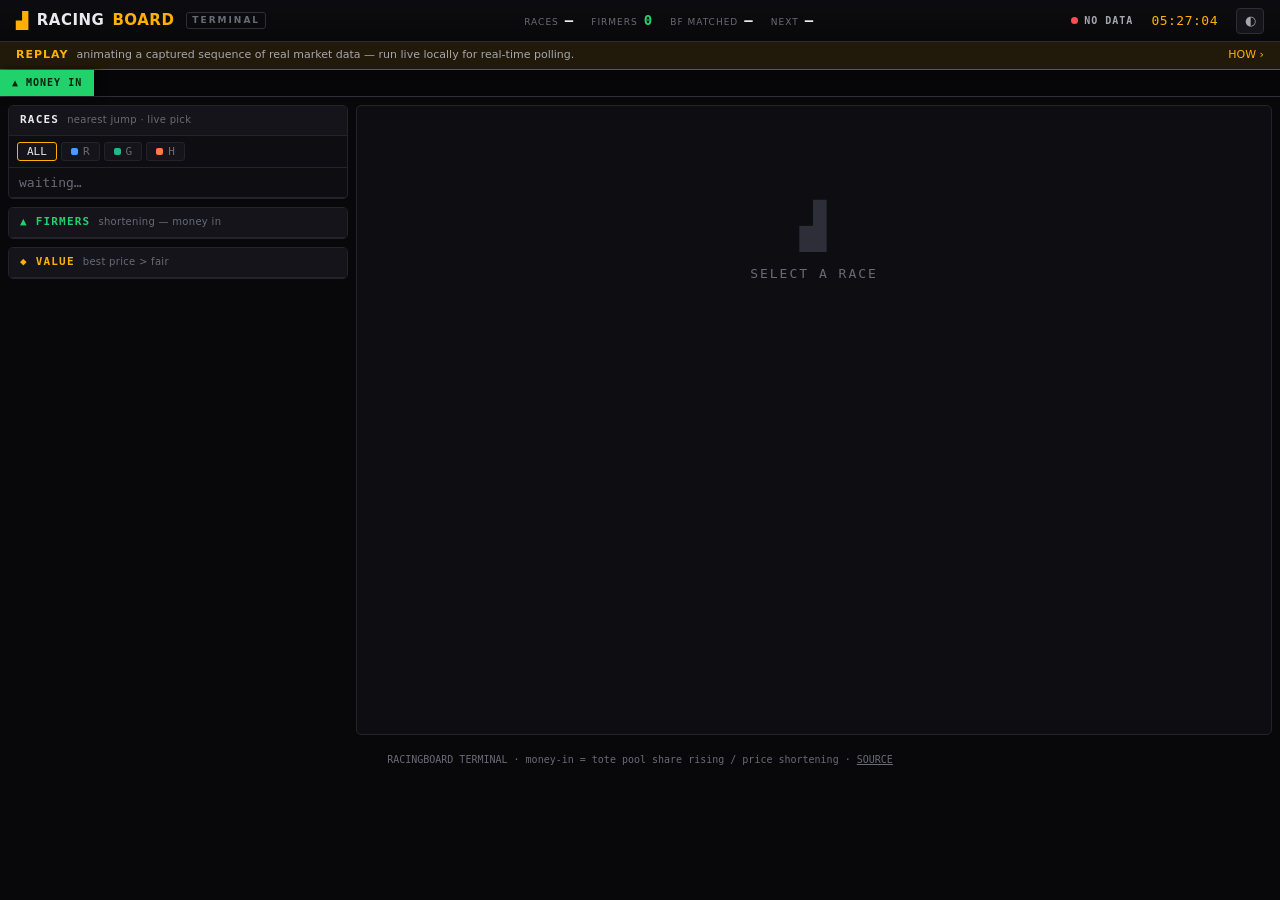
==== moneyflow/static/index.html @ 9f5788b1 "Add VALUE panel: runners whose best book price beats fair, ranked by edge Co-Authored-By: Claude Opu" ====
<!DOCTYPE html>
<html lang="en">
<head>
  <meta charset="utf-8" />
  <meta name="viewport" content="width=device-width, initial-scale=1" />
  <title>RacingBoard Terminal — live money flow</title>
  <meta name="description" content="Bloomberg-style live terminal for racing money flow — which runners are shortening (money coming in), a recommended pick per race, fair price & value across Sportsbet/Pointsbet/Betfair." />
  <link rel="icon" href="data:image/svg+xml,%3Csvg xmlns='http://www.w3.org/2000/svg' viewBox='0 0 32 32'%3E%3Crect width='32' height='32' rx='6' fill='%230a0a0c'/%3E%3Cpath d='M5 21 L13 13 L18 17 L27 7' stroke='%23ffb000' stroke-width='2.6' fill='none' stroke-linecap='round' stroke-linejoin='round'/%3E%3C/svg%3E" />
  <link rel="stylesheet" href="styles.css" />
</head>
<body>
  <div class="topbar">
    <div class="brand"><span class="logo">▟</span> RACING<span class="accent">BOARD</span><span class="term">TERMINAL</span></div>
    <div class="spacer"></div>
    <span class="stat-inline"><label>RACES</label><b id="s-races">–</b></span>
    <span class="stat-inline"><label>FIRMERS</label><b id="s-firmers" class="up">–</b></span>
    <span class="stat-inline"><label>BF MATCHED</label><b id="s-matched">–</b></span>
    <span class="stat-inline"><label>NEXT</label><b id="s-next">–</b></span>
    <span class="spacer"></span>
    <span class="pill"><span id="conn" class="dot"></span><b id="conn-label">CONNECTING</b></span>
    <span id="clock" class="clock"></span>
    <button id="theme" class="icon-btn" title="Theme">◐</button>
  </div>

  <div id="banner" class="banner">
    <span>REPLAY</span> animating a captured sequence of real market data — run live locally for real-time polling.
    <a href="https://github.com/DanielTomaro13/RacingBoard#run-it-live" target="_blank" rel="noopener">HOW ›</a>
  </div>

  <!-- scrolling tape of runners shortening in price -->
  <div class="tape-wrap"><div class="tape-label">▲ MONEY&nbsp;IN</div><div class="tape-track"><div id="tape" class="tape"></div></div></div>

  <main>
    <div class="col left">
      <section class="panel">
        <header><h2>RACES</h2><span class="sub">nearest jump · live pick</span><span class="count" id="board-count"></span></header>
        <div class="filters" id="code-filters">
          <button data-code="ALL" class="active">ALL</button>
          <button data-code="R"><i style="background:var(--code-R)"></i>R</button>
          <button data-code="G"><i style="background:var(--code-G)"></i>G</button>
          <button data-code="H"><i style="background:var(--code-H)"></i>H</button>
        </div>
        <div id="board" class="board scroll"></div>
      </section>

      <section class="panel">
        <header><h2 class="up">▲ FIRMERS</h2><span class="sub">shortening — money in</span></header>
        <div id="firmers" class="firmers scroll"></div>
      </section>

      <section class="panel">
        <header><h2 class="amberh">◆ VALUE</h2><span class="sub">best price &gt; fair</span></header>
        <div id="value" class="firmers scroll"></div>
      </section>
    </div>

    <div class="col right">
      <section id="detail" class="panel detail">
        <div class="empty"><div class="big">▟</div>SELECT A RACE</div>
      </section>
    </div>
  </main>

  <div id="tt"></div>
  <footer>RACINGBOARD TERMINAL · money-in = tote pool share rising / price shortening · <a href="https://github.com/DanielTomaro13/RacingBoard" target="_blank" rel="noopener">SOURCE</a></footer>

  <script src="config.js"></script>
  <script src="app.js"></script>
</body>
</html>
---- moneyflow/static/styles.css ----
/* RacingBoard Terminal — Bloomberg-style dense dark UI.
   money-in (shortening) = green; amber = terminal accent / pick. Numbers mono +
   tabular. Cells flash on change. Code colours keep the validated blue/aqua/orange. */

:root {
  color-scheme: dark;
  --bg: #08080a;
  --panel: #0e0e12;
  --panel2: #14141a;
  --panel3: #1b1b22;
  --line: #23232c;
  --line2: #2e2e38;

  --ink: #e9e9ee;
  --ink2: #a6a6b0;
  --muted: #6a6a76;

  --amber: #ffb000;      /* terminal accent / pick */
  --amber-dim: #7a5600;
  --up: #21d16b;         /* shortening / money in */
  --up-dim: #0f7a3d;
  --down: #ff4d4f;       /* drifting (used sparingly) */
  --down-dim: #7a1e20;

  --code-R: #4a9bff;
  --code-G: #1fb98a;
  --code-H: #ff7a3c;

  --mono: "SF Mono", ui-monospace, "JetBrains Mono", "Roboto Mono", Menlo, monospace;
  --sans: "Inter", system-ui, -apple-system, "Segoe UI", sans-serif;
  --row: 30px;
}

:root[data-theme="light"] {
  color-scheme: light;
  --bg: #ecece6; --panel: #fbfbf9; --panel2: #f2f2ee; --panel3: #e8e8e2;
  --line: #dcdcd4; --line2: #c8c8bf;
  --ink: #16160f; --ink2: #44443c; --muted: #77776c;
  --amber: #b57400; --amber-dim: #e0b566; --up: #0a9f4f; --up-dim: #7ed3a3; --down: #cc2f31;
}

* { box-sizing: border-box; }
html, body { height: 100%; }
body {
  margin: 0; background: var(--bg); color: var(--ink);
  font-family: var(--sans); font-size: 13px; line-height: 1.35;
  -webkit-font-smoothing: antialiased;
}
.mono, b, .num { font-family: var(--mono); font-variant-numeric: tabular-nums; }
.up { color: var(--up); } .down { color: var(--down); } .flatc { color: var(--muted); }

/* ---------- topbar ---------- */
.topbar {
  display: flex; align-items: center; gap: 18px; height: 42px; padding: 0 16px;
  background: linear-gradient(180deg, #0d0d11, var(--bg));
  border-bottom: 1px solid var(--line2); position: sticky; top: 0; z-index: 40;
}
.brand { display: flex; align-items: center; gap: 8px; font-weight: 800; font-size: 15px; letter-spacing: .5px; }
.brand .logo { color: var(--amber); font-size: 16px; }
.brand .accent { color: var(--amber); }
.brand .term { font-size: 9px; letter-spacing: 2px; color: var(--muted); border: 1px solid var(--line2); padding: 1px 5px; border-radius: 3px; margin-left: 4px; }
.spacer { flex: 1; }
.stat-inline { display: flex; align-items: baseline; gap: 6px; font-size: 12px; }
.stat-inline label { font-size: 9px; letter-spacing: 1px; color: var(--muted); }
.stat-inline b { font-family: var(--mono); font-size: 14px; font-weight: 700; }
.pill { display: inline-flex; align-items: center; gap: 6px; font-size: 10px; letter-spacing: 1px; color: var(--ink2); }
.dot { width: 7px; height: 7px; border-radius: 50%; background: var(--down); }
.dot.on { background: var(--up); box-shadow: 0 0 0 3px color-mix(in srgb, var(--up) 25%, transparent); animation: pulse 2s infinite; }
.dot.replay { background: var(--amber); box-shadow: 0 0 0 3px color-mix(in srgb, var(--amber) 25%, transparent); }
@keyframes pulse { 0%,100% { opacity: 1; } 50% { opacity: .4; } }
.clock { font-family: var(--mono); font-size: 13px; color: var(--amber); letter-spacing: .5px; }
.icon-btn { width: 28px; height: 26px; border: 1px solid var(--line2); background: var(--panel2); color: var(--ink2); border-radius: 4px; cursor: pointer; }
.icon-btn:hover { color: var(--ink); }

/* ---------- banner ---------- */
.banner { display: none; align-items: center; gap: 8px; padding: 6px 16px; font-size: 11px; color: var(--ink2);
  background: color-mix(in srgb, var(--amber) 10%, var(--bg)); border-bottom: 1px solid var(--amber-dim); }
.banner.show { display: flex; }
.banner span:first-child { font-weight: 800; letter-spacing: 1px; color: var(--amber); }
.banner a { color: var(--amber); text-decoration: none; margin-left: auto; }

/* ---------- ticker tape ---------- */
.tape-wrap { display: flex; align-items: stretch; height: 27px; background: #060608; border-bottom: 1px solid var(--line2); }
.tape-label { display: flex; align-items: center; padding: 0 12px; font-family: var(--mono); font-size: 10px; font-weight: 800; letter-spacing: 1px;
  color: #06210f; background: var(--up); white-space: nowrap; flex-shrink: 0; position: relative; z-index: 2; box-shadow: 4px 0 8px rgba(0,0,0,.5); }
.tape-track { flex: 1; overflow: hidden; position: relative; }
.tape { display: inline-flex; align-items: center; white-space: nowrap; position: absolute; left: 0; top: 0; height: 100%; will-change: transform; animation: scroll 70s linear infinite; }
.tape:hover { animation-play-state: paused; }
.tape .t { display: inline-flex; align-items: center; gap: 7px; padding: 0 18px; font-family: var(--mono); font-size: 11px; border-right: 1px solid var(--line); cursor: pointer; }
.tape .t .r { color: var(--ink); font-weight: 600; }
.tape .t .v { color: var(--muted); }
.tape .t .d { color: var(--up); font-weight: 700; }
@keyframes scroll { from { transform: translateX(0); } to { transform: translateX(-50%); } }

/* ---------- layout ---------- */
main { display: grid; grid-template-columns: 340px 1fr; gap: 8px; padding: 8px; align-items: start; }
@media (max-width: 1000px) { main { grid-template-columns: 1fr; } }
.col { display: flex; flex-direction: column; gap: 8px; }
.col.left { position: sticky; top: 76px; }
@media (max-width: 1000px) { .col.left { position: static; } }

.panel { background: var(--panel); border: 1px solid var(--line); border-radius: 5px; overflow: hidden; }
.panel > header { display: flex; align-items: baseline; gap: 8px; padding: 7px 11px; background: var(--panel2); border-bottom: 1px solid var(--line); }
.panel > header h2 { margin: 0; font-size: 11px; font-weight: 700; letter-spacing: 1.2px; font-family: var(--mono); }
.panel > header .sub { font-size: 10px; color: var(--muted); letter-spacing: .3px; }
.panel > header .count { margin-left: auto; font-family: var(--mono); font-size: 11px; color: var(--amber); }
.scroll { overflow-y: auto; }
.scroll::-webkit-scrollbar { width: 8px; } .scroll::-webkit-scrollbar-thumb { background: var(--line2); border-radius: 6px; }

/* code chip */
.code { font-family: var(--mono); font-size: 10px; font-weight: 800; padding: 1px 4px; border-radius: 3px; color: #06060a; }
.code.R { background: var(--code-R); } .code.G { background: var(--code-G); } .code.H { background: var(--code-H); }

/* ---------- races board ---------- */
.filters { display: flex; gap: 4px; padding: 6px 8px; border-bottom: 1px solid var(--line); }
.filters button { font-family: var(--mono); font-size: 11px; background: var(--panel2); color: var(--muted); border: 1px solid var(--line); border-radius: 3px; padding: 2px 9px; cursor: pointer; display: inline-flex; align-items: center; gap: 5px; }
.filters button.active { color: var(--ink); border-color: var(--amber); }
.filters button i { width: 7px; height: 7px; border-radius: 2px; }
.board { max-height: 48vh; }
.brow { display: grid; grid-template-columns: auto 1fr auto; gap: 8px; align-items: center; padding: 6px 10px; border-bottom: 1px solid var(--line); cursor: pointer; }
.brow:hover { background: var(--panel2); }
.brow.sel { background: color-mix(in srgb, var(--amber) 9%, var(--panel)); box-shadow: inset 3px 0 0 var(--amber); }
.brow .rv { display: flex; align-items: center; gap: 6px; min-width: 0; }
.brow .rv .venue { font-weight: 700; font-size: 12.5px; white-space: nowrap; overflow: hidden; text-overflow: ellipsis; }
.brow .rv .rno { font-family: var(--mono); font-size: 11px; color: var(--muted); }
.brow .bf { font-family: var(--mono); font-size: 8px; color: var(--code-R); border: 1px solid color-mix(in srgb,var(--code-R) 40%,transparent); padding: 0 2px; border-radius: 2px; }
.brow .pick { font-size: 11px; color: var(--ink2); margin-top: 2px; white-space: nowrap; overflow: hidden; text-overflow: ellipsis; }
.brow .pick .pn { color: var(--amber); font-weight: 600; }
.brow .pick .pd { font-family: var(--mono); color: var(--up); }
.brow .rt { text-align: right; font-family: var(--mono); }
.brow .ttg { font-size: 12px; font-weight: 700; }
.brow .ttg.soon { color: var(--amber); }
.brow .st { font-size: 8px; letter-spacing: .5px; color: var(--muted); }

/* ---------- firmers list ---------- */
.firmers { max-height: 32vh; }
.frow { display: grid; grid-template-columns: 16px 1fr auto auto; gap: 8px; align-items: center; padding: 5px 10px; border-bottom: 1px solid var(--line); cursor: pointer; font-family: var(--mono); }
.frow:hover { background: var(--panel2); }
.frow .ar { color: var(--up); }
.frow .who { font-family: var(--sans); min-width: 0; }
.frow .who .n { font-weight: 600; font-size: 12px; white-space: nowrap; overflow: hidden; text-overflow: ellipsis; }
.frow .who .c { font-size: 10px; color: var(--muted); }
.frow .d { color: var(--up); font-weight: 700; font-size: 12px; text-align: right; }
.frow .v { font-size: 10px; text-align: right; width: 42px; }
.frow .v.pos { color: var(--up); } .frow .v.neg { color: var(--muted); }
.panel > header h2.amberh { color: var(--amber); }
.frow .amber { color: var(--amber); }
.frow .v.amber .bk { color: var(--amber-dim); font-size: 9px; }

/* ---------- detail ---------- */
.detail { min-height: 70vh; }
.empty { color: var(--muted); text-align: center; padding: 90px 0; font-family: var(--mono); letter-spacing: 2px; }
.empty .big { font-size: 44px; color: var(--line2); margin-bottom: 10px; }
.dhead { display: flex; align-items: center; gap: 10px; padding: 9px 12px; background: var(--panel2); border-bottom: 1px solid var(--line); }
.dhead h2 { margin: 0; font-size: 16px; font-weight: 800; letter-spacing: .3px; }
.dhead .rno { font-family: var(--mono); color: var(--muted); }
.dhead .st { margin-left: auto; font-family: var(--mono); font-size: 10px; letter-spacing: 1px; padding: 2px 7px; border-radius: 3px; background: var(--panel3); color: var(--ink2); }
.dhead .st.open { color: var(--up); }

/* metastrip */
.meta { display: flex; gap: 0; border-bottom: 1px solid var(--line); }
.meta .m { flex: 1; padding: 7px 12px; border-right: 1px solid var(--line); }
.meta .m:last-child { border-right: none; }
.meta .m .k { font-size: 9px; letter-spacing: 1px; color: var(--muted); }
.meta .m .v { font-family: var(--mono); font-size: 15px; font-weight: 700; margin-top: 1px; }

/* PICK card */
.pickcard { display: flex; align-items: center; gap: 12px; margin: 8px; padding: 10px 12px; border: 1px solid var(--amber-dim);
  background: linear-gradient(90deg, color-mix(in srgb, var(--amber) 14%, var(--panel)), var(--panel)); border-radius: 5px; }
.pickcard .tag { font-family: var(--mono); font-size: 9px; letter-spacing: 1.5px; color: #06060a; background: var(--amber); padding: 3px 6px; border-radius: 3px; font-weight: 800; }
.pickcard .who { flex: 1; min-width: 0; }
.pickcard .who .n { font-size: 17px; font-weight: 800; }
.pickcard .who .n .sn { font-family: var(--mono); color: var(--muted); font-size: 13px; margin-right: 5px; }
.pickcard .who .why { font-size: 11px; color: var(--ink2); margin-top: 1px; font-family: var(--mono); }
.pickcard .why .conf { color: var(--amber); font-weight: 700; }
.pickcard .nums { display: flex; gap: 16px; font-family: var(--mono); text-align: right; }
.pickcard .nums .c .k { font-size: 8px; color: var(--muted); letter-spacing: .5px; }
.pickcard .nums .c .val { font-size: 15px; font-weight: 700; }

/* runner grid (watchlist) — runner sized to names, TREND takes the rest */
.grid { width: 100%; }
.ghead, .grow { display: grid; grid-template-columns: 20px 150px 46px 38px 44px 58px 34px 34px 50px 56px minmax(110px, 1fr); gap: 7px; align-items: center; }
.ghead { padding: 6px 12px; font-family: var(--mono); font-size: 9px; letter-spacing: .5px; color: var(--muted); border-bottom: 1px solid var(--line2); position: sticky; top: 0; background: var(--panel); z-index: 1; }
.ghead .r { text-align: right; }
.grow { padding: 8px 12px; border-bottom: 1px solid var(--line); font-family: var(--mono); font-size: 12.5px; }
.grow:hover { background: var(--panel2); }
.grow.firm { box-shadow: inset 2px 0 0 var(--up); }
.grow.isPick { background: color-mix(in srgb, var(--amber) 8%, transparent); }
.grow.scr { opacity: .3; }
.grow .num { color: var(--muted); }
.grow .nm { font-family: var(--sans); font-weight: 600; white-space: nowrap; overflow: hidden; text-overflow: ellipsis; display: flex; align-items: center; gap: 5px; }
.grow .r { text-align: right; }
.grow .share { position: relative; }
.grow .share .bar { position: absolute; left: 0; bottom: -3px; height: 2px; background: var(--code-R); opacity: .55; }
.grow .delta.up { color: var(--up); font-weight: 700; }
.grow .delta.flatc { color: var(--muted); }
.grow .best { color: var(--up); font-weight: 700; }
/* value: best book price is longer than fair — a genuine overlay */
.grow .best.value { color: var(--amber); font-weight: 800; background: color-mix(in srgb, var(--amber) 18%, transparent); border-radius: 3px; box-shadow: inset 0 0 0 1px var(--amber-dim); }
.grow .best.value .bk { color: var(--amber-dim); }
.grow .best .bk { font-size: 8px; color: var(--muted); }
.grow .val.pos { color: var(--up); } .grow .val.neg { color: var(--muted); }
.grow .bf { color: var(--ink2); }
.grow .bfin { color: var(--up); font-weight: 700; }
.grow .bfin.z { color: var(--muted); font-weight: 400; }
/* weight of $ — split back(green)/lay(red) pressure bar */
.womcell { display: flex; justify-content: flex-end; }
.womb { width: 48px; height: 8px; border-radius: 2px; overflow: hidden; background: var(--down-dim); display: flex; }
.womb b { display: block; height: 100%; background: var(--up); }
.spark { width: 100%; height: 26px; display: block; }

/* flash on change */
@keyframes flashUp { from { background: color-mix(in srgb, var(--up) 40%, transparent); } to { background: transparent; } }
@keyframes flashDn { from { background: color-mix(in srgb, var(--down) 35%, transparent); } to { background: transparent; } }
.fUp { animation: flashUp .9s ease-out; } .fDn { animation: flashDn .9s ease-out; }

.legend { display: flex; gap: 14px; flex-wrap: wrap; padding: 8px 12px; font-size: 10px; color: var(--muted); border-top: 1px solid var(--line); font-family: var(--mono); }
.legend b { color: var(--up); }

/* tooltip */
#tt { position: fixed; z-index: 60; pointer-events: none; opacity: 0; transition: opacity .1s; background: var(--panel3); border: 1px solid var(--line2);
  border-radius: 5px; padding: 8px 10px; font-size: 11px; font-family: var(--mono); box-shadow: 0 8px 30px rgba(0,0,0,.6); min-width: 190px; }
#tt.show { opacity: 1; }
#tt .tt-t { font-family: var(--sans); font-weight: 700; margin-bottom: 5px; font-size: 12.5px; }
#tt .tt-r { display: flex; justify-content: space-between; gap: 16px; color: var(--ink2); padding: 1px 0; }
#tt .tt-r b { color: var(--ink); }
#tt .tt-sep { margin: 5px 0 3px; font-size: 9px; letter-spacing: 1px; color: var(--muted); border-top: 1px solid var(--line); padding-top: 4px; }

footer { text-align: center; color: var(--muted); font-size: 10px; font-family: var(--mono); padding: 10px 0 20px; }
footer a { color: var(--muted); }
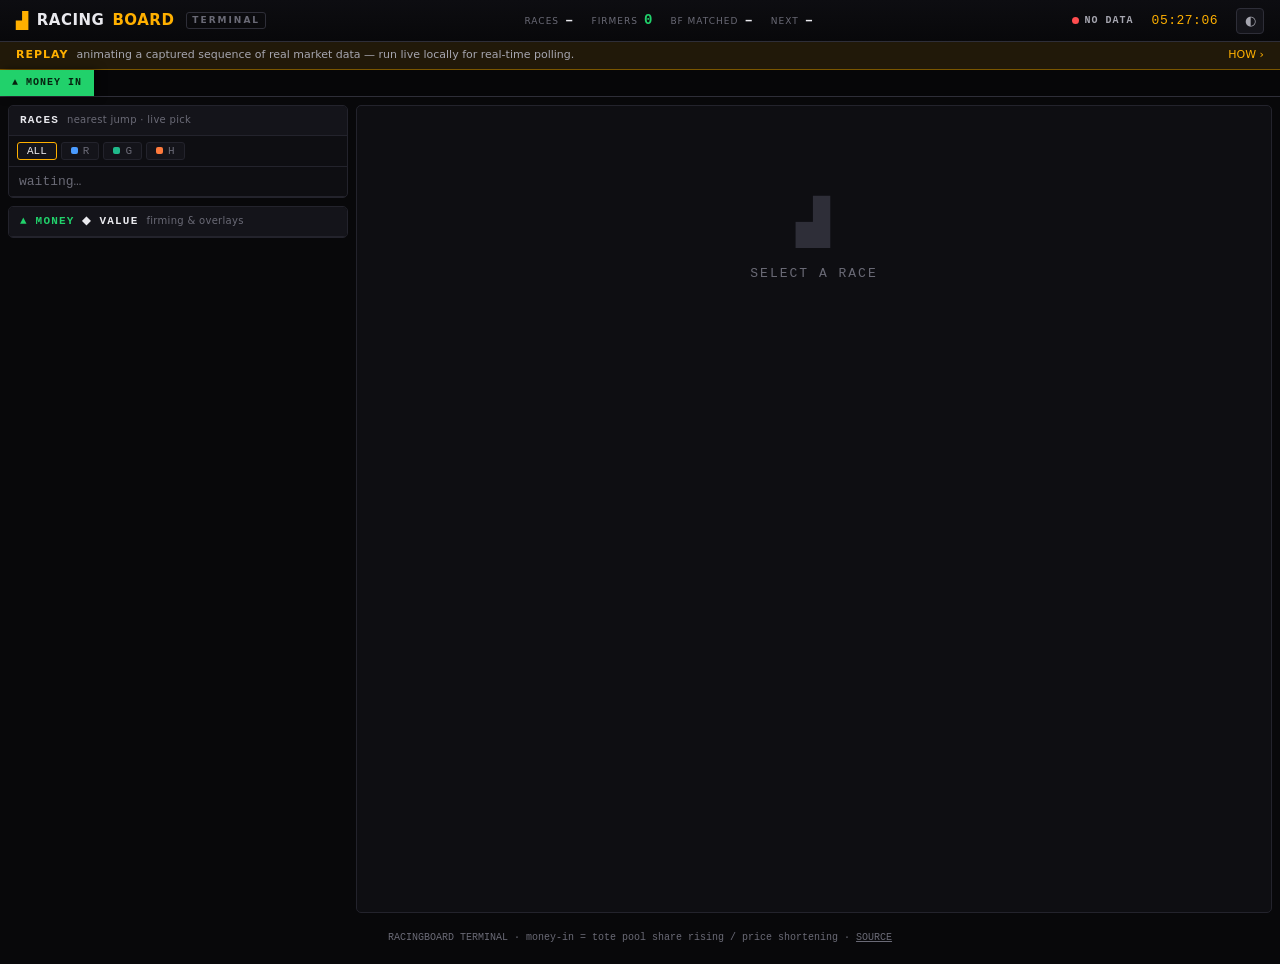
==== commit 77694e48: "Merge firmers+value into one panel; direction-colour share bar; fill detail height - One "MONEY / VA" ====
--- a/moneyflow/static/index.html
+++ b/moneyflow/static/index.html
@@ -44,13 +44,8 @@
       </section>
 
       <section class="panel">
-        <header><h2 class="up">▲ FIRMERS</h2><span class="sub">shortening — money in</span></header>
-        <div id="firmers" class="firmers scroll"></div>
-      </section>
-
-      <section class="panel">
-        <header><h2 class="amberh">◆ VALUE</h2><span class="sub">best price &gt; fair</span></header>
-        <div id="value" class="firmers scroll"></div>
+        <header><h2><span class="up">▲ MONEY</span> <span class="amberh">◆ VALUE</span></h2><span class="sub">firming &amp; overlays</span><span class="count" id="signals-count"></span></header>
+        <div id="signals" class="firmers scroll"></div>
       </section>
     </div>
 
--- a/moneyflow/static/styles.css
+++ b/moneyflow/static/styles.css
@@ -146,9 +146,12 @@
 .panel > header h2.amberh { color: var(--amber); }
 .frow .amber { color: var(--amber); }
 .frow .v.amber .bk { color: var(--amber-dim); font-size: 9px; }
+/* a runner that is BOTH firming and value — the standout */
+.frow.both { box-shadow: inset 2px 0 0 var(--amber); background: color-mix(in srgb, var(--amber) 7%, transparent); }
 
 /* ---------- detail ---------- */
-.detail { min-height: 70vh; }
+/* fill the viewport height so the runner grid stretches — no blank at the bottom */
+.detail { display: flex; flex-direction: column; min-height: calc(100vh - 92px); }
 .empty { color: var(--muted); text-align: center; padding: 90px 0; font-family: var(--mono); letter-spacing: 2px; }
 .empty .big { font-size: 44px; color: var(--line2); margin-bottom: 10px; }
 .dhead { display: flex; align-items: center; gap: 10px; padding: 9px 12px; background: var(--panel2); border-bottom: 1px solid var(--line); }
@@ -177,12 +180,13 @@
 .pickcard .nums .c .k { font-size: 8px; color: var(--muted); letter-spacing: .5px; }
 .pickcard .nums .c .val { font-size: 15px; font-weight: 700; }
 
-/* runner grid (watchlist) — runner sized to names, TREND takes the rest */
-.grid { width: 100%; }
+/* runner grid (watchlist) — runner sized to names, TREND takes the rest.
+   grid flex-fills the detail panel so rows stretch to remove blank space. */
+.grid { width: 100%; flex: 1; display: flex; flex-direction: column; }
 .ghead, .grow { display: grid; grid-template-columns: 20px 150px 46px 38px 44px 58px 34px 34px 50px 56px minmax(110px, 1fr); gap: 7px; align-items: center; }
-.ghead { padding: 6px 12px; font-family: var(--mono); font-size: 9px; letter-spacing: .5px; color: var(--muted); border-bottom: 1px solid var(--line2); position: sticky; top: 0; background: var(--panel); z-index: 1; }
+.ghead { flex: 0 0 auto; padding: 6px 12px; font-family: var(--mono); font-size: 9px; letter-spacing: .5px; color: var(--muted); border-bottom: 1px solid var(--line2); position: sticky; top: 0; background: var(--panel); z-index: 1; }
 .ghead .r { text-align: right; }
-.grow { padding: 8px 12px; border-bottom: 1px solid var(--line); font-family: var(--mono); font-size: 12.5px; }
+.grow { flex: 1 1 0; min-height: 38px; padding: 8px 12px; border-bottom: 1px solid var(--line); font-family: var(--mono); font-size: 12.5px; }
 .grow:hover { background: var(--panel2); }
 .grow.firm { box-shadow: inset 2px 0 0 var(--up); }
 .grow.isPick { background: color-mix(in srgb, var(--amber) 8%, transparent); }
@@ -191,7 +195,9 @@
 .grow .nm { font-family: var(--sans); font-weight: 600; white-space: nowrap; overflow: hidden; text-overflow: ellipsis; display: flex; align-items: center; gap: 5px; }
 .grow .r { text-align: right; }
 .grow .share { position: relative; }
-.grow .share .bar { position: absolute; left: 0; bottom: -3px; height: 2px; background: var(--code-R); opacity: .55; }
+.grow .share .bar { position: absolute; left: 0; bottom: -3px; height: 2px; background: var(--code-R); opacity: .7; }
+.grow .share .bar.up { background: var(--up); }   /* firming */
+.grow .share .bar.dn { background: var(--down); } /* drifting */
 .grow .delta.up { color: var(--up); font-weight: 700; }
 .grow .delta.flatc { color: var(--muted); }
 .grow .best { color: var(--up); font-weight: 700; }
@@ -207,7 +213,7 @@
 .womcell { display: flex; justify-content: flex-end; }
 .womb { width: 48px; height: 8px; border-radius: 2px; overflow: hidden; background: var(--down-dim); display: flex; }
 .womb b { display: block; height: 100%; background: var(--up); }
-.spark { width: 100%; height: 26px; display: block; }
+.spark { width: 100%; height: 30px; display: block; align-self: center; }
 
 /* flash on change */
 @keyframes flashUp { from { background: color-mix(in srgb, var(--up) 40%, transparent); } to { background: transparent; } }
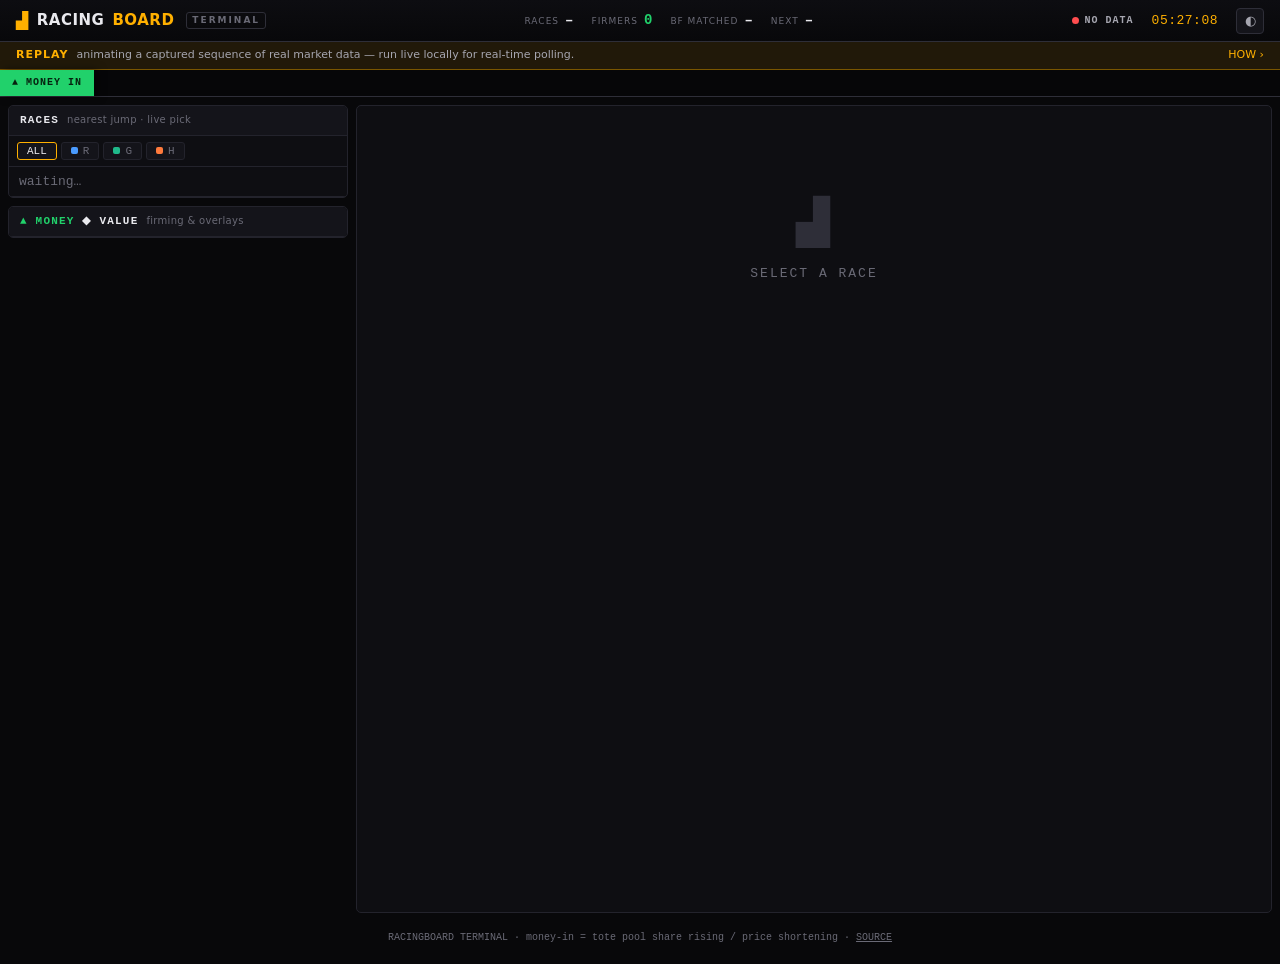
==== commit d29a06be: "Review fixes + cross-source confirmation, results, and reliability hardening Features: - ✓✓ Cross-so" ====
--- a/moneyflow/static/index.html
+++ b/moneyflow/static/index.html
@@ -56,7 +56,6 @@
     </div>
   </main>
 
-  <div id="tt"></div>
   <footer>RACINGBOARD TERMINAL · money-in = tote pool share rising / price shortening · <a href="https://github.com/DanielTomaro13/RacingBoard" target="_blank" rel="noopener">SOURCE</a></footer>
 
   <script src="config.js"></script>
--- a/moneyflow/static/styles.css
+++ b/moneyflow/static/styles.css
@@ -179,6 +179,28 @@
 .pickcard .nums { display: flex; gap: 16px; font-family: var(--mono); text-align: right; }
 .pickcard .nums .c .k { font-size: 8px; color: var(--muted); letter-spacing: .5px; }
 .pickcard .nums .c .val { font-size: 15px; font-weight: 700; }
+
+/* race info bar — tipster picks + preview comment */
+.raceinfo { display: flex; align-items: baseline; gap: 14px; padding: 6px 12px; border-bottom: 1px solid var(--line); font-size: 11.5px; }
+.raceinfo .tips { color: var(--amber); white-space: nowrap; font-family: var(--mono); }
+.raceinfo .tips b { color: var(--amber); }
+.raceinfo .hint { margin-left: auto; color: var(--muted); font-size: 10px; font-family: var(--mono); }
+.grow .nm .star { font-size: 10px; margin-right: 1px; }
+.grow .nm .l5 { font-family: var(--mono); font-size: 10px; color: var(--muted); margin-left: auto; padding-left: 6px; letter-spacing: .5px; }
+.grow .num .chev { color: var(--muted); font-size: 8px; margin-right: 3px; }
+
+/* runner dropdown (click to expand) */
+.grow { cursor: pointer; }
+.grow.exp { background: var(--panel3); box-shadow: inset 2px 0 0 var(--amber); }
+.growexp { background: var(--panel3); border-bottom: 1px solid var(--line2); padding: 12px 16px 14px 34px; animation: expand .14s ease-out; }
+@keyframes expand { from { opacity: 0; transform: translateY(-3px); } to { opacity: 1; transform: none; } }
+.exp-comment { font-family: var(--sans); font-style: italic; color: var(--ink); font-size: 13px; line-height: 1.55; margin-bottom: 12px; max-width: 920px; }
+.exp-comment.muted { color: var(--muted); font-style: normal; }
+.exp-sec { font-family: var(--mono); font-size: 9px; letter-spacing: 1px; color: var(--muted); margin: 4px 0 6px; }
+.exp-sec + .exp-grid { margin-bottom: 12px; }
+.exp-grid { display: grid; grid-template-columns: repeat(auto-fill, minmax(140px, 1fr)); gap: 9px 18px; max-width: 920px; }
+.exp-cell label { display: block; font-family: var(--mono); font-size: 9px; letter-spacing: .5px; color: var(--muted); margin-bottom: 1px; }
+.exp-cell b { font-family: var(--mono); font-size: 12.5px; font-weight: 600; }
 
 /* runner grid (watchlist) — runner sized to names, TREND takes the rest.
    grid flex-fills the detail panel so rows stretch to remove blank space. */
@@ -219,6 +241,27 @@
 @keyframes flashUp { from { background: color-mix(in srgb, var(--up) 40%, transparent); } to { background: transparent; } }
 @keyframes flashDn { from { background: color-mix(in srgb, var(--down) 35%, transparent); } to { background: transparent; } }
 .fUp { animation: flashUp .9s ease-out; } .fDn { animation: flashDn .9s ease-out; }
+/* live steam — moving right now */
+.live-mark { color: var(--up); animation: livepulse 1.15s ease-in-out infinite; display: inline-block; }
+@keyframes livepulse { 0%,100% { opacity: 1; transform: scale(1); } 50% { opacity: .35; transform: scale(1.25); } }
+.grow.live { box-shadow: inset 2px 0 0 var(--up), 0 0 0 1px color-mix(in srgb, var(--up) 22%, transparent); }
+.frow.live .n::after { content: " ⚡"; color: var(--up); }
+
+/* cross-source confirmation — tote + Betfair agree */
+.conf { color: var(--up); font-weight: 800; font-size: 10px; letter-spacing: -1px; }
+.grow.confd { box-shadow: inset 3px 0 0 var(--up); background: color-mix(in srgb, var(--up) 5%, transparent); }
+.pickcard.confd { border-color: var(--up); background: linear-gradient(90deg, color-mix(in srgb, var(--up) 16%, var(--panel)), var(--panel)); }
+.pickcard.confd .tag { background: var(--up); }
+
+/* finishing-position badges + result bar */
+.pos { display: inline-grid; place-items: center; width: 16px; height: 16px; border-radius: 50%; font-size: 9px; font-weight: 800; color: #06060a; }
+.pos.p1 { background: #ffd54a; } .pos.p2 { background: #c9cdd4; } .pos.p3 { background: #d9925a; } .pos.p4 { background: var(--muted); }
+.resultbar { display: flex; align-items: center; gap: 16px; padding: 8px 12px; background: color-mix(in srgb, var(--up) 8%, var(--panel2)); border-bottom: 1px solid var(--line); font-family: var(--mono); font-size: 12px; flex-wrap: wrap; }
+.resultbar .flag { font-weight: 800; color: var(--up); letter-spacing: .5px; }
+.resultbar .pl { color: var(--ink2); }
+.resultbar .pl b { margin-right: 4px; }
+.resultbar .pl b.p1 { color: #ffd54a; } .resultbar .pl b.p2 { color: #c9cdd4; } .resultbar .pl b.p3 { color: #d9925a; } .resultbar .pl b.p4 { color: var(--muted); }
+.brow .won { color: var(--up); font-weight: 700; font-family: var(--mono); }
 
 .legend { display: flex; gap: 14px; flex-wrap: wrap; padding: 8px 12px; font-size: 10px; color: var(--muted); border-top: 1px solid var(--line); font-family: var(--mono); }
 .legend b { color: var(--up); }
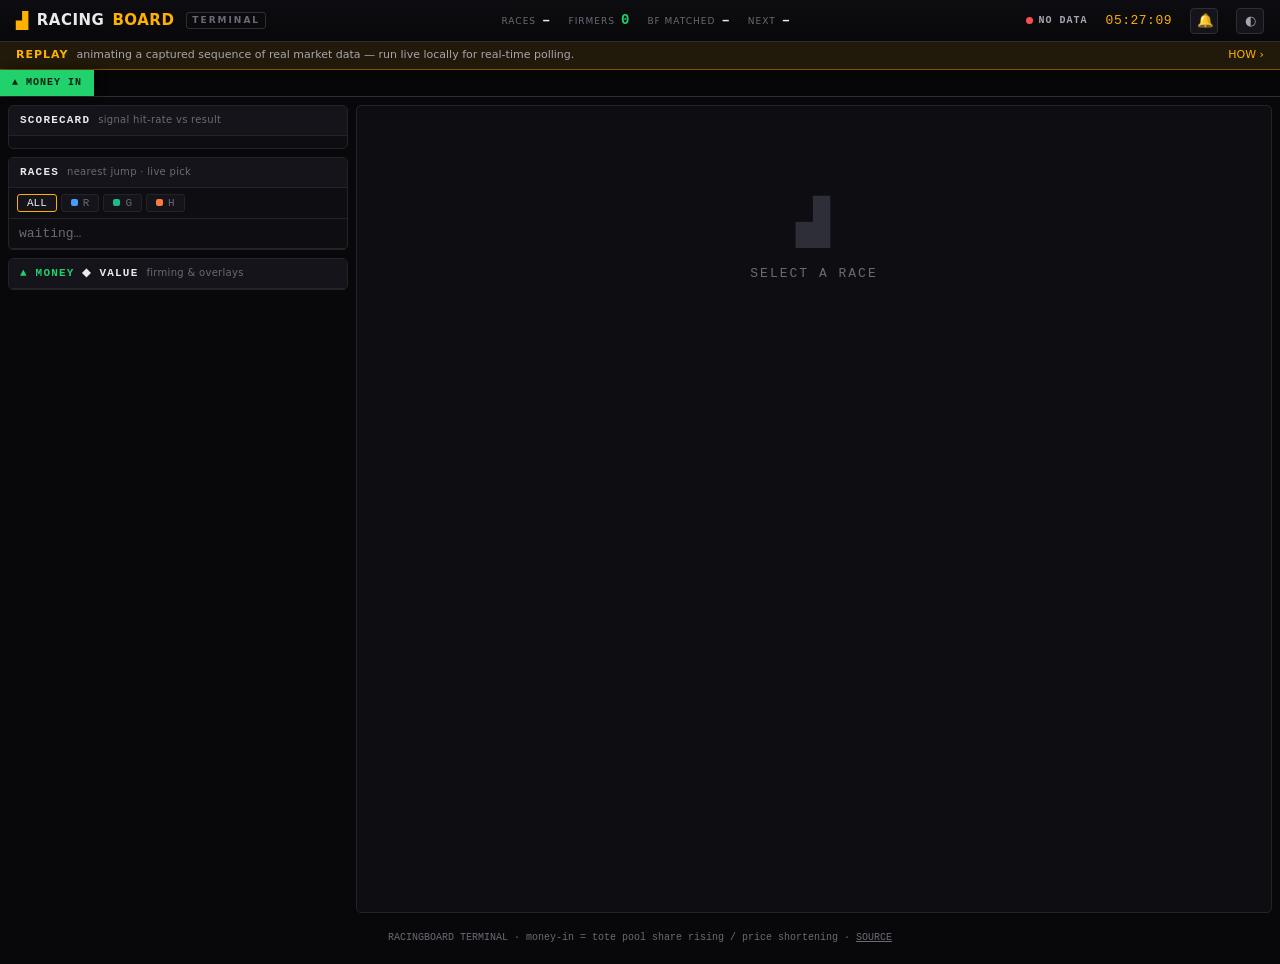
==== commit c81c73d3: "Add signal scorecard, expert best-bets, and strong-steam alerts - Scorecard: grade the pick / ✓-conf" ====
--- a/moneyflow/static/index.html
+++ b/moneyflow/static/index.html
@@ -19,6 +19,7 @@
     <span class="spacer"></span>
     <span class="pill"><span id="conn" class="dot"></span><b id="conn-label">CONNECTING</b></span>
     <span id="clock" class="clock"></span>
+    <button id="alerts" class="icon-btn" title="Alert on strong steam (✓✓✓+)">🔔</button>
     <button id="theme" class="icon-btn" title="Theme">◐</button>
   </div>
 
@@ -32,6 +33,11 @@
 
   <main>
     <div class="col left">
+      <section class="panel">
+        <header><h2>SCORECARD</h2><span class="sub">signal hit-rate vs result</span><span class="count" id="score-races"></span></header>
+        <div id="scores" class="scores"></div>
+      </section>
+
       <section class="panel">
         <header><h2>RACES</h2><span class="sub">nearest jump · live pick</span><span class="count" id="board-count"></span></header>
         <div class="filters" id="code-filters">
--- a/moneyflow/static/styles.css
+++ b/moneyflow/static/styles.css
@@ -71,6 +71,8 @@
 .clock { font-family: var(--mono); font-size: 13px; color: var(--amber); letter-spacing: .5px; }
 .icon-btn { width: 28px; height: 26px; border: 1px solid var(--line2); background: var(--panel2); color: var(--ink2); border-radius: 4px; cursor: pointer; }
 .icon-btn:hover { color: var(--ink); }
+.icon-btn.on { border-color: var(--amber); box-shadow: 0 0 0 2px color-mix(in srgb, var(--amber) 25%, transparent); }
+.grow .nm .bestbet { font-size: 10px; margin-right: 1px; }
 
 /* ---------- banner ---------- */
 .banner { display: none; align-items: center; gap: 8px; padding: 6px 16px; font-size: 11px; color: var(--ink2);
@@ -78,6 +80,19 @@
 .banner.show { display: flex; }
 .banner span:first-child { font-weight: 800; letter-spacing: 1px; color: var(--amber); }
 .banner a { color: var(--amber); text-decoration: none; margin-left: auto; }
+
+/* ---------- scorecard ---------- */
+.scores { padding: 4px 10px 8px; }
+.noscore { color: var(--muted); font-family: var(--mono); font-size: 11px; padding: 8px 2px; }
+.scoretbl { width: 100%; border-collapse: collapse; font-family: var(--mono); font-size: 12px; font-variant-numeric: tabular-nums; }
+.scoretbl th { font-size: 8.5px; letter-spacing: .5px; color: var(--muted); text-align: right; padding: 2px 4px; font-weight: 400; }
+.scoretbl th:first-child { text-align: left; }
+.scoretbl td { text-align: right; padding: 3px 4px; border-top: 1px solid var(--line); }
+.scoretbl td:first-child { text-align: left; color: var(--ink2); font-family: var(--sans); font-size: 11px; letter-spacing: .3px; }
+.scoretbl td .sn { color: var(--muted); font-size: 9px; }
+.scoretbl .mut { color: var(--muted); }
+.scoretbl .up { color: var(--up); font-weight: 700; }
+.scoretbl .down { color: var(--down); }
 
 /* ---------- ticker tape ---------- */
 .tape-wrap { display: flex; align-items: stretch; height: 27px; background: #060608; border-bottom: 1px solid var(--line2); }
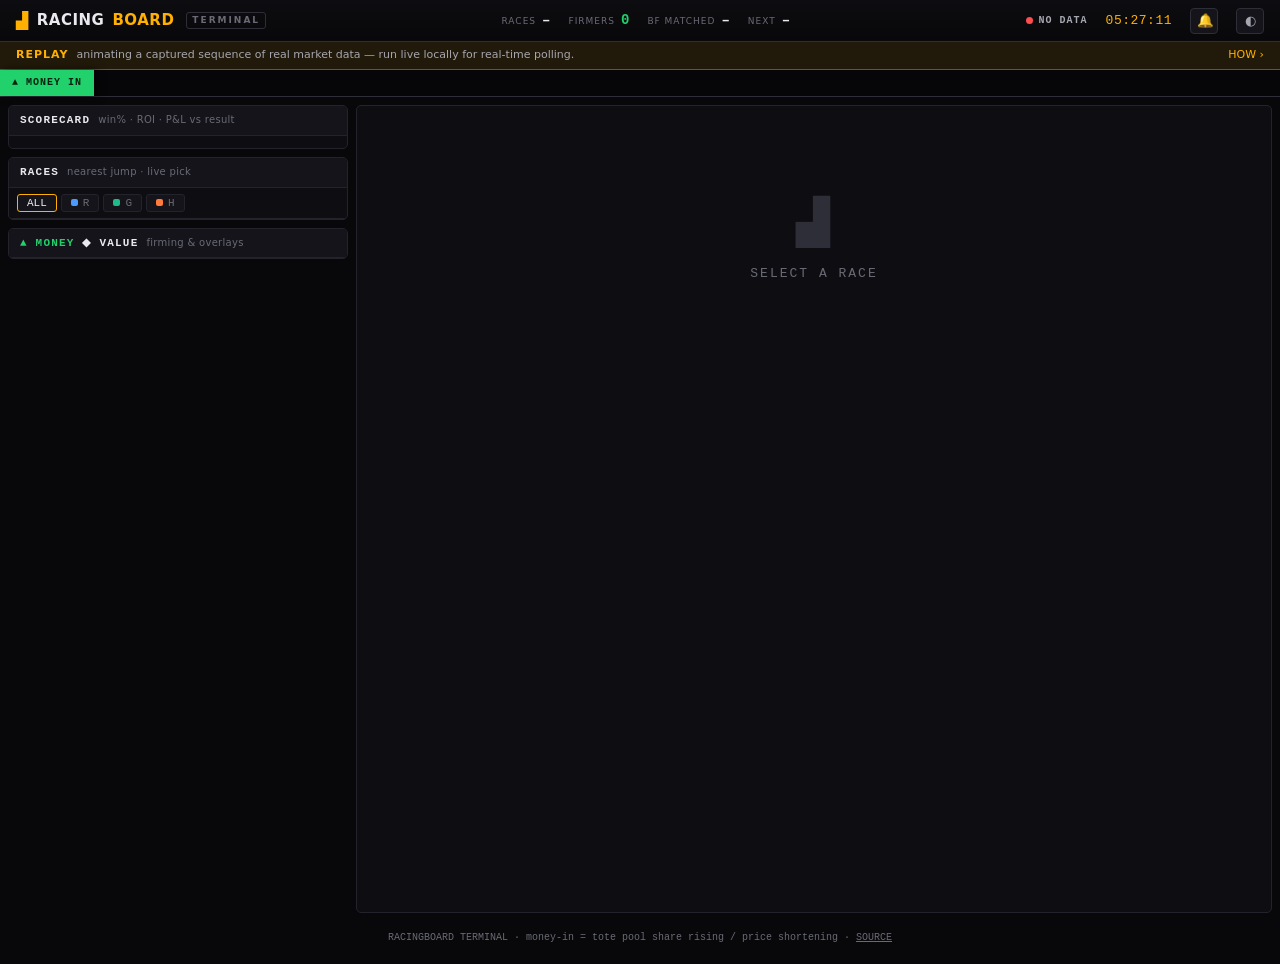
==== commit 285ada11: "Scorecard: add flat-stake ROI + P&L on a $100 bankroll Each signal (pick / ✓ confirmed / value / fav" ====
--- a/moneyflow/static/index.html
+++ b/moneyflow/static/index.html
@@ -34,7 +34,7 @@
   <main>
     <div class="col left">
       <section class="panel">
-        <header><h2>SCORECARD</h2><span class="sub">signal hit-rate vs result</span><span class="count" id="score-races"></span></header>
+        <header><h2>SCORECARD</h2><span class="sub">win% · ROI · P&amp;L vs result</span><span class="count" id="score-races"></span></header>
         <div id="scores" class="scores"></div>
       </section>
 
--- a/moneyflow/static/styles.css
+++ b/moneyflow/static/styles.css
@@ -84,6 +84,7 @@
 /* ---------- scorecard ---------- */
 .scores { padding: 4px 10px 8px; }
 .noscore { color: var(--muted); font-family: var(--mono); font-size: 11px; padding: 8px 2px; }
+.bankline { font-family: var(--mono); font-size: 9.5px; color: var(--muted); padding: 2px 0 6px; letter-spacing: .3px; }
 .scoretbl { width: 100%; border-collapse: collapse; font-family: var(--mono); font-size: 12px; font-variant-numeric: tabular-nums; }
 .scoretbl th { font-size: 8.5px; letter-spacing: .5px; color: var(--muted); text-align: right; padding: 2px 4px; font-weight: 400; }
 .scoretbl th:first-child { text-align: left; }
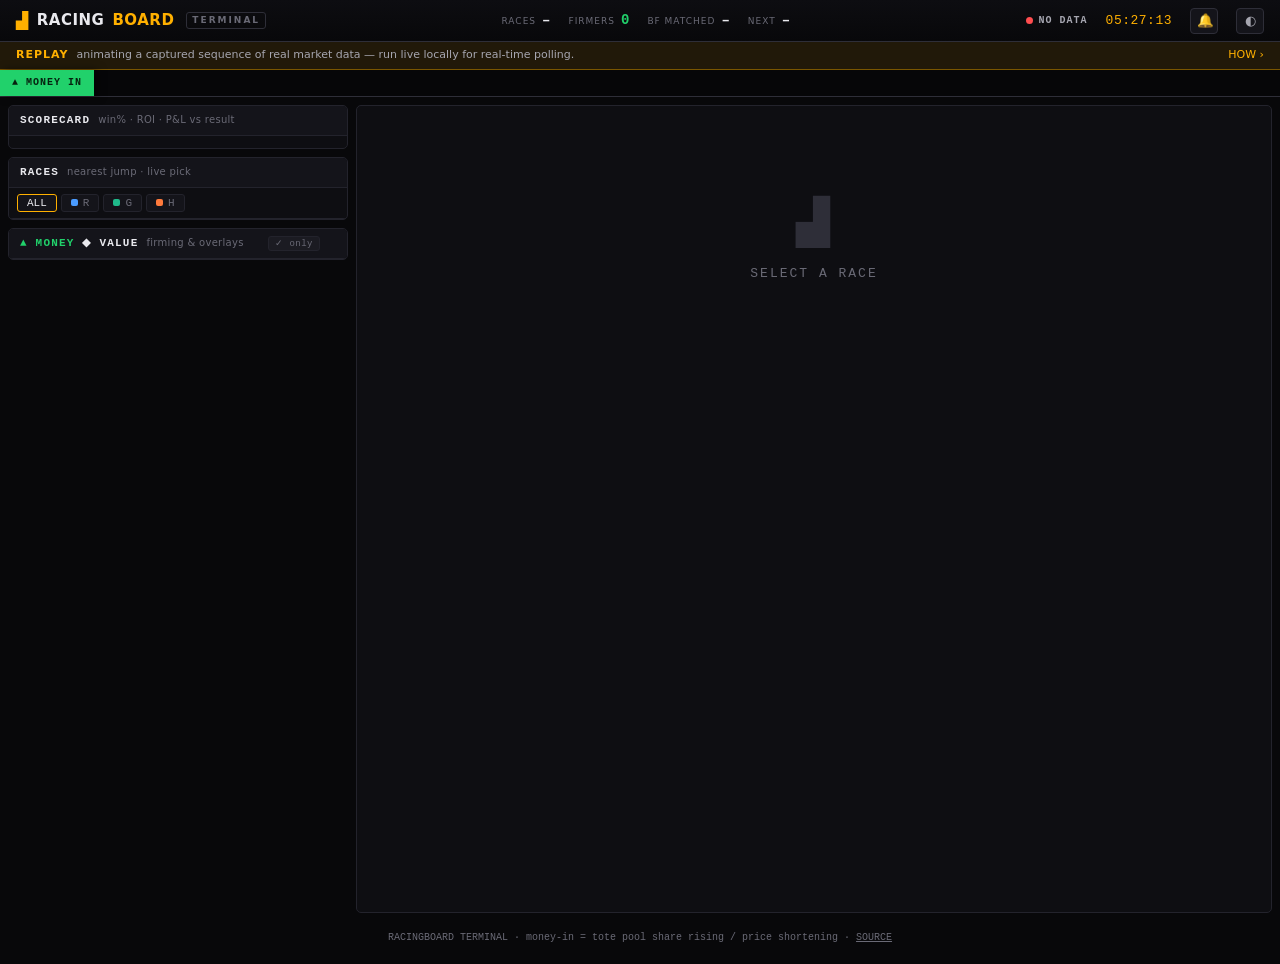
==== commit 9081fdcc: "Make confirmed runners easier to find: per-race count + "confirmed only" filter - Board rows show an" ====
--- a/moneyflow/static/index.html
+++ b/moneyflow/static/index.html
@@ -50,7 +50,7 @@
       </section>
 
       <section class="panel">
-        <header><h2><span class="up">▲ MONEY</span> <span class="amberh">◆ VALUE</span></h2><span class="sub">firming &amp; overlays</span><span class="count" id="signals-count"></span></header>
+        <header><h2><span class="up">▲ MONEY</span> <span class="amberh">◆ VALUE</span></h2><span class="sub">firming &amp; overlays</span><button id="conf-filter" class="mini-toggle" title="Show only confirmed (2+ markets)">✓ only</button><span class="count" id="signals-count"></span></header>
         <div id="signals" class="firmers scroll"></div>
       </section>
     </div>
--- a/moneyflow/static/styles.css
+++ b/moneyflow/static/styles.css
@@ -132,6 +132,11 @@
 .filters button { font-family: var(--mono); font-size: 11px; background: var(--panel2); color: var(--muted); border: 1px solid var(--line); border-radius: 3px; padding: 2px 9px; cursor: pointer; display: inline-flex; align-items: center; gap: 5px; }
 .filters button.active { color: var(--ink); border-color: var(--amber); }
 .filters button i { width: 7px; height: 7px; border-radius: 2px; }
+.brow .confcount { font-family: var(--mono); font-size: 8px; font-weight: 700; color: var(--up); border: 1px solid color-mix(in srgb, var(--up) 45%, transparent); padding: 0 2px; border-radius: 2px; }
+.mini-toggle { margin-left: auto; font-family: var(--mono); font-size: 9px; letter-spacing: .5px; color: var(--muted); background: var(--panel3); border: 1px solid var(--line); border-radius: 3px; padding: 1px 6px; cursor: pointer; }
+.mini-toggle:hover { color: var(--ink); }
+.mini-toggle.on { color: var(--up); border-color: var(--up); }
+.panel > header .mini-toggle + .count { margin-left: 8px; }
 .board { max-height: 48vh; }
 .brow { display: grid; grid-template-columns: auto 1fr auto; gap: 8px; align-items: center; padding: 6px 10px; border-bottom: 1px solid var(--line); cursor: pointer; }
 .brow:hover { background: var(--panel2); }
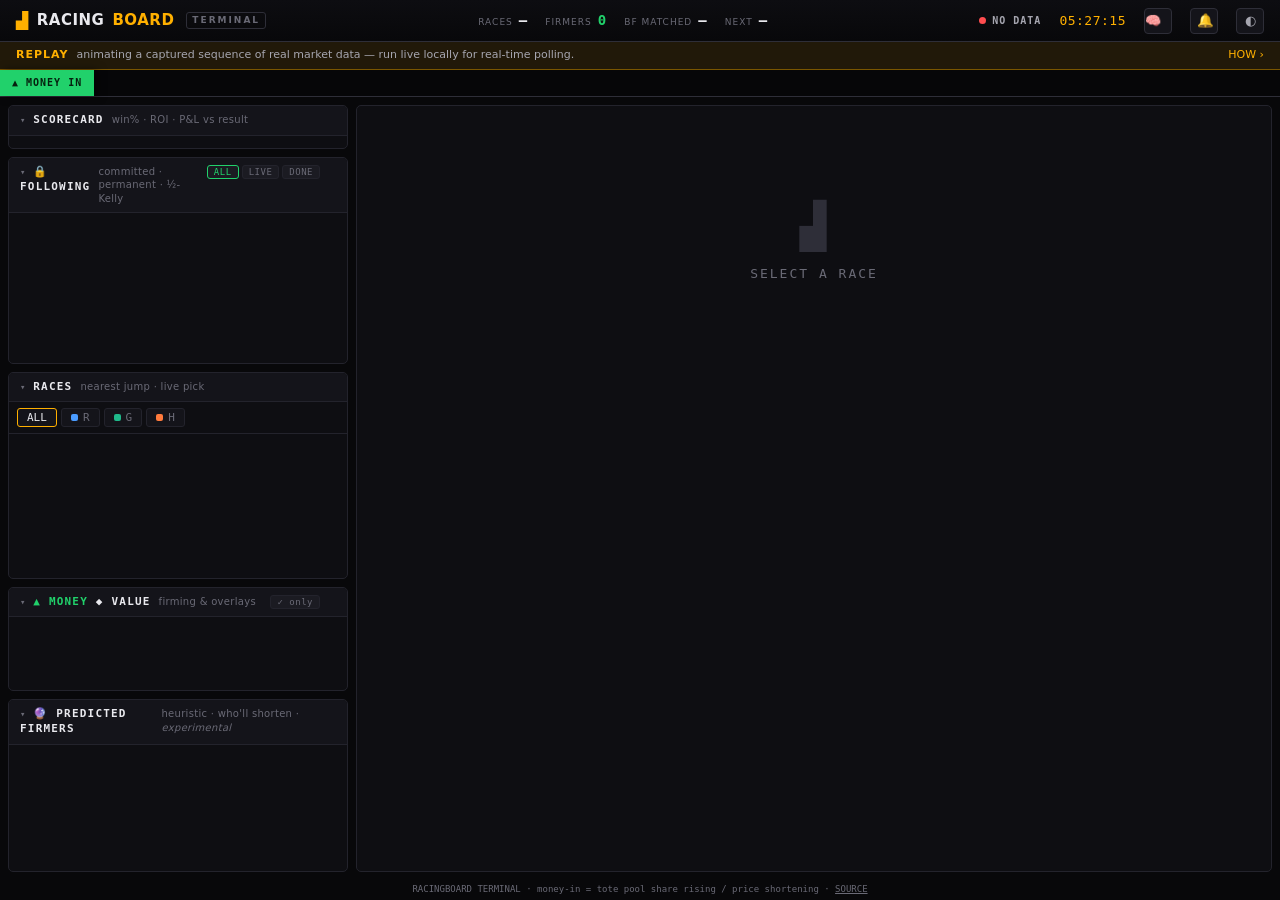
==== commit cd2c4b66: "Follower ledger, Kelly staking, and the firm-prediction training pipeline Ten days of work that had " ====
--- a/moneyflow/static/index.html
+++ b/moneyflow/static/index.html
@@ -6,7 +6,7 @@
   <title>RacingBoard Terminal — live money flow</title>
   <meta name="description" content="Bloomberg-style live terminal for racing money flow — which runners are shortening (money coming in), a recommended pick per race, fair price & value across Sportsbet/Pointsbet/Betfair." />
   <link rel="icon" href="data:image/svg+xml,%3Csvg xmlns='http://www.w3.org/2000/svg' viewBox='0 0 32 32'%3E%3Crect width='32' height='32' rx='6' fill='%230a0a0c'/%3E%3Cpath d='M5 21 L13 13 L18 17 L27 7' stroke='%23ffb000' stroke-width='2.6' fill='none' stroke-linecap='round' stroke-linejoin='round'/%3E%3C/svg%3E" />
-  <link rel="stylesheet" href="styles.css" />
+  <link rel="stylesheet" href="styles.css?v=5" />
 </head>
 <body>
   <div class="topbar">
@@ -19,6 +19,7 @@
     <span class="spacer"></span>
     <span class="pill"><span id="conn" class="dot"></span><b id="conn-label">CONNECTING</b></span>
     <span id="clock" class="clock"></span>
+    <a href="model.html" class="icon-btn" title="Data &amp; model">🧠</a>
     <button id="alerts" class="icon-btn" title="Alert on strong steam (✓✓✓+)">🔔</button>
     <button id="theme" class="icon-btn" title="Theme">◐</button>
   </div>
@@ -33,12 +34,19 @@
 
   <main>
     <div class="col left">
-      <section class="panel">
+      <section class="panel" data-panel="scorecard">
         <header><h2>SCORECARD</h2><span class="sub">win% · ROI · P&amp;L vs result</span><span class="count" id="score-races"></span></header>
         <div id="scores" class="scores"></div>
       </section>
 
-      <section class="panel">
+      <section class="panel" data-panel="following">
+        <header><h2>🔒 FOLLOWING</h2><span class="sub">committed · permanent · ½-Kelly</span>
+          <span class="ff-group"><button class="mini-toggle on" data-ff="ALL">ALL</button><button class="mini-toggle" data-ff="LIVE">LIVE</button><button class="mini-toggle" data-ff="DONE">DONE</button></span>
+          <span class="count" id="follow-count"></span></header>
+        <div id="follows" class="follows"></div>
+      </section>
+
+      <section class="panel" data-panel="races">
         <header><h2>RACES</h2><span class="sub">nearest jump · live pick</span><span class="count" id="board-count"></span></header>
         <div class="filters" id="code-filters">
           <button data-code="ALL" class="active">ALL</button>
@@ -49,9 +57,14 @@
         <div id="board" class="board scroll"></div>
       </section>
 
-      <section class="panel">
+      <section class="panel" data-panel="signals">
         <header><h2><span class="up">▲ MONEY</span> <span class="amberh">◆ VALUE</span></h2><span class="sub">firming &amp; overlays</span><button id="conf-filter" class="mini-toggle" title="Show only confirmed (2+ markets)">✓ only</button><span class="count" id="signals-count"></span></header>
         <div id="signals" class="firmers scroll"></div>
+      </section>
+
+      <section class="panel" data-panel="firm">
+        <header><h2>🔮 PREDICTED FIRMERS</h2><span class="sub">heuristic · who'll shorten · <em>experimental</em></span><span class="count" id="firm-count"></span></header>
+        <div id="firm" class="firmpred scroll"></div>
       </section>
     </div>
 
@@ -65,6 +78,6 @@
   <footer>RACINGBOARD TERMINAL · money-in = tote pool share rising / price shortening · <a href="https://github.com/DanielTomaro13/RacingBoard" target="_blank" rel="noopener">SOURCE</a></footer>
 
   <script src="config.js"></script>
-  <script src="app.js"></script>
+  <script src="app.js?v=5"></script>
 </body>
 </html>
--- a/moneyflow/static/styles.css
+++ b/moneyflow/static/styles.css
@@ -45,6 +45,12 @@
   margin: 0; background: var(--bg); color: var(--ink);
   font-family: var(--sans); font-size: 13px; line-height: 1.35;
   -webkit-font-smoothing: antialiased;
+  /* Viewport-locked terminal: the page itself never scrolls — panels scroll
+     internally, so there is no dead space below the fold. */
+  display: flex; flex-direction: column; height: 100vh; overflow: hidden;
+}
+@media (max-width: 1000px) {  /* small screens: back to a normally scrolling page */
+  body { display: block; height: auto; overflow: auto; }
 }
 .mono, b, .num { font-family: var(--mono); font-variant-numeric: tabular-nums; }
 .up { color: var(--up); } .down { color: var(--down); } .flatc { color: var(--muted); }
@@ -95,6 +101,48 @@
 .scoretbl .up { color: var(--up); font-weight: 700; }
 .scoretbl .down { color: var(--down); }
 
+/* ---------- follower ledger (committed, immutable) ---------- */
+.follows { padding: 4px 10px 8px; flex: 1 1 0; min-height: 0; overflow-y: auto; }
+@media (max-width: 1000px) { .follows { max-height: 30vh; } }
+.follows::-webkit-scrollbar { width: 8px; } .follows::-webkit-scrollbar-thumb { background: var(--line2); border-radius: 6px; }
+.fl-list { display: flex; flex-direction: column; }
+.fl-row { display: flex; align-items: center; justify-content: space-between; gap: 8px; padding: 4px 0; border-top: 1px solid var(--line); }
+.fl-row:first-child { border-top: none; }
+.fl-sel { display: flex; align-items: center; gap: 6px; min-width: 0; flex-wrap: wrap; }
+.fl-sel b { font-family: var(--sans); font-size: 11.5px; color: var(--ink); letter-spacing: .2px; white-space: nowrap; overflow: hidden; text-overflow: ellipsis; }
+.fl-meta { font-family: var(--mono); font-size: 9px; color: var(--muted); }
+.fl-right { display: flex; align-items: center; gap: 7px; font-family: var(--mono); font-size: 11px; font-variant-numeric: tabular-nums; white-space: nowrap; }
+.fl-stake { color: var(--amber); font-weight: 700; }
+.fl-right .up { color: var(--up); font-weight: 700; } .fl-right .down { color: var(--down); font-weight: 700; }
+.fl-won { color: var(--up); font-weight: 800; font-size: 9px; letter-spacing: .5px; }
+.fl-lost { color: var(--down); font-weight: 800; font-size: 9px; letter-spacing: .5px; }
+.fl-void { color: var(--muted); font-weight: 700; font-size: 9px; letter-spacing: .5px; }
+.fl-pend { color: var(--amber); font-weight: 700; font-size: 9px; letter-spacing: .5px; }
+.ff-group { margin-left: auto; display: inline-flex; gap: 3px; }
+.ff-group .mini-toggle { margin-left: 0; }
+.panel > header .ff-group + .count { margin-left: 8px; }
+
+/* topbar links (e.g. the 🧠 data & model page) share the icon-btn look */
+a.icon-btn { text-decoration: none; display: inline-flex; align-items: center; }
+
+/* ---------- predicted firmers (heuristic) ---------- */
+.firmpred { padding: 2px 6px 6px; flex: 1 1 0; min-height: 0; overflow-y: auto; }
+@media (max-width: 1000px) { .firmpred { max-height: 26vh; } }
+.fp-row { display: flex; align-items: center; gap: 8px; padding: 5px 4px; border-top: 1px solid var(--line); cursor: pointer; }
+.fp-row:first-child { border-top: none; }
+.fp-row:hover { background: var(--panel2); }
+.fp-main { flex: 1; min-width: 0; }
+.fp-top { display: flex; align-items: center; gap: 6px; }
+.fp-top b { font-family: var(--sans); font-size: 11.5px; color: var(--ink); white-space: nowrap; overflow: hidden; text-overflow: ellipsis; }
+.fp-tier { font-family: var(--mono); font-size: 8px; font-weight: 800; letter-spacing: .5px; padding: 1px 4px; border-radius: 2px; }
+.fp-strong { color: #06060a; background: var(--up); }
+.fp-warm { color: #06060a; background: var(--amber); }
+.fp-lean { color: var(--muted); border: 1px solid var(--line2); }
+.fp-meta { font-family: var(--mono); font-size: 9px; color: var(--muted); margin-top: 1px; }
+.fp-score { display: flex; align-items: center; gap: 5px; font-family: var(--mono); font-size: 11px; font-variant-numeric: tabular-nums; color: var(--ink2); }
+.fp-bar { width: 46px; height: 4px; background: var(--line2); border-radius: 3px; overflow: hidden; }
+.fp-bar i { display: block; height: 100%; background: linear-gradient(90deg, var(--amber), var(--up)); }
+
 /* ---------- ticker tape ---------- */
 .tape-wrap { display: flex; align-items: stretch; height: 27px; background: #060608; border-bottom: 1px solid var(--line2); }
 .tape-label { display: flex; align-items: center; padding: 0 12px; font-family: var(--mono); font-size: 10px; font-weight: 800; letter-spacing: 1px;
@@ -109,11 +157,30 @@
 @keyframes scroll { from { transform: translateX(0); } to { transform: translateX(-50%); } }
 
 /* ---------- layout ---------- */
-main { display: grid; grid-template-columns: 340px 1fr; gap: 8px; padding: 8px; align-items: start; }
+main { display: grid; grid-template-columns: 340px 1fr; gap: 8px; padding: 8px; align-items: stretch;
+       flex: 1 1 auto; min-height: 0; }
 @media (max-width: 1000px) { main { grid-template-columns: 1fr; } }
-.col { display: flex; flex-direction: column; gap: 8px; }
-.col.left { position: sticky; top: 76px; }
-@media (max-width: 1000px) { .col.left { position: static; } }
+.col { display: flex; flex-direction: column; gap: 8px; min-height: 0; height: 100%; }
+/* Left panels split the column proportionally (scorecard stays content-sized) and
+   their lists scroll internally — the column always exactly fills the viewport,
+   so nothing overflows and no dead space appears at any window size. */
+.col.left .panel { display: flex; flex-direction: column; min-height: 0; flex: 0 0 auto; }
+/* :where() keeps the :has() argument at zero specificity so .collapsed (below,
+   same specificity, later in file) can override these when a panel is folded. */
+.col.left .panel:has(:where(#follows)) { flex: 6 1 0; min-height: 110px; }
+.col.left .panel:has(:where(#board))   { flex: 6 1 0; min-height: 130px; }
+.col.left .panel:has(:where(#signals)) { flex: 3 1 0; min-height: 80px; }
+.col.left .panel:has(:where(#firm))    { flex: 5 1 0; min-height: 100px; }
+.col.left { overflow-y: auto; }  /* tiny windows: column scrolls rather than clips */
+@media (max-width: 1000px) { .col { height: auto; } .col.left .panel { flex: 0 0 auto; } }
+
+/* Collapsible panels: click a panel's title to fold it to just its header — the
+   freed height flows to the other panels automatically (flex). State persists. */
+.col.left .panel > header h2 { cursor: pointer; user-select: none; }
+.col.left .panel > header h2::before { content: "▾ "; color: var(--muted); font-size: 9px; }
+.col.left .panel.collapsed > header h2::before { content: "▸ "; }
+.col.left .panel.collapsed { flex: 0 0 auto; min-height: 0; }
+.col.left .panel.collapsed > :not(header) { display: none; }
 
 .panel { background: var(--panel); border: 1px solid var(--line); border-radius: 5px; overflow: hidden; }
 .panel > header { display: flex; align-items: baseline; gap: 8px; padding: 7px 11px; background: var(--panel2); border-bottom: 1px solid var(--line); }
@@ -137,7 +204,8 @@
 .mini-toggle:hover { color: var(--ink); }
 .mini-toggle.on { color: var(--up); border-color: var(--up); }
 .panel > header .mini-toggle + .count { margin-left: 8px; }
-.board { max-height: 48vh; }
+.board { flex: 1 1 0; min-height: 0; }
+@media (max-width: 1000px) { .board { max-height: 62vh; } }
 .brow { display: grid; grid-template-columns: auto 1fr auto; gap: 8px; align-items: center; padding: 6px 10px; border-bottom: 1px solid var(--line); cursor: pointer; }
 .brow:hover { background: var(--panel2); }
 .brow.sel { background: color-mix(in srgb, var(--amber) 9%, var(--panel)); box-shadow: inset 3px 0 0 var(--amber); }
@@ -154,7 +222,8 @@
 .brow .st { font-size: 8px; letter-spacing: .5px; color: var(--muted); }
 
 /* ---------- firmers list ---------- */
-.firmers { max-height: 32vh; }
+.firmers { flex: 1 1 0; min-height: 0; overflow-y: auto; }
+@media (max-width: 1000px) { .firmers { max-height: 32vh; } }
 .frow { display: grid; grid-template-columns: 16px 1fr auto auto; gap: 8px; align-items: center; padding: 5px 10px; border-bottom: 1px solid var(--line); cursor: pointer; font-family: var(--mono); }
 .frow:hover { background: var(--panel2); }
 .frow .ar { color: var(--up); }
@@ -172,7 +241,8 @@
 
 /* ---------- detail ---------- */
 /* fill the viewport height so the runner grid stretches — no blank at the bottom */
-.detail { display: flex; flex-direction: column; min-height: calc(100vh - 92px); }
+.detail { display: flex; flex-direction: column; height: 100%; min-height: 0; overflow-y: auto; }
+@media (max-width: 1000px) { .detail { height: auto; min-height: 60vh; } }
 .empty { color: var(--muted); text-align: center; padding: 90px 0; font-family: var(--mono); letter-spacing: 2px; }
 .empty .big { font-size: 44px; color: var(--line2); margin-bottom: 10px; }
 .dhead { display: flex; align-items: center; gap: 10px; padding: 9px 12px; background: var(--panel2); border-bottom: 1px solid var(--line); }
@@ -296,5 +366,5 @@
 #tt .tt-r b { color: var(--ink); }
 #tt .tt-sep { margin: 5px 0 3px; font-size: 9px; letter-spacing: 1px; color: var(--muted); border-top: 1px solid var(--line); padding-top: 4px; }
 
-footer { text-align: center; color: var(--muted); font-size: 10px; font-family: var(--mono); padding: 10px 0 20px; }
+footer { text-align: center; color: var(--muted); font-size: 9px; font-family: var(--mono); padding: 3px 0 5px; flex: 0 0 auto; }
 footer a { color: var(--muted); }
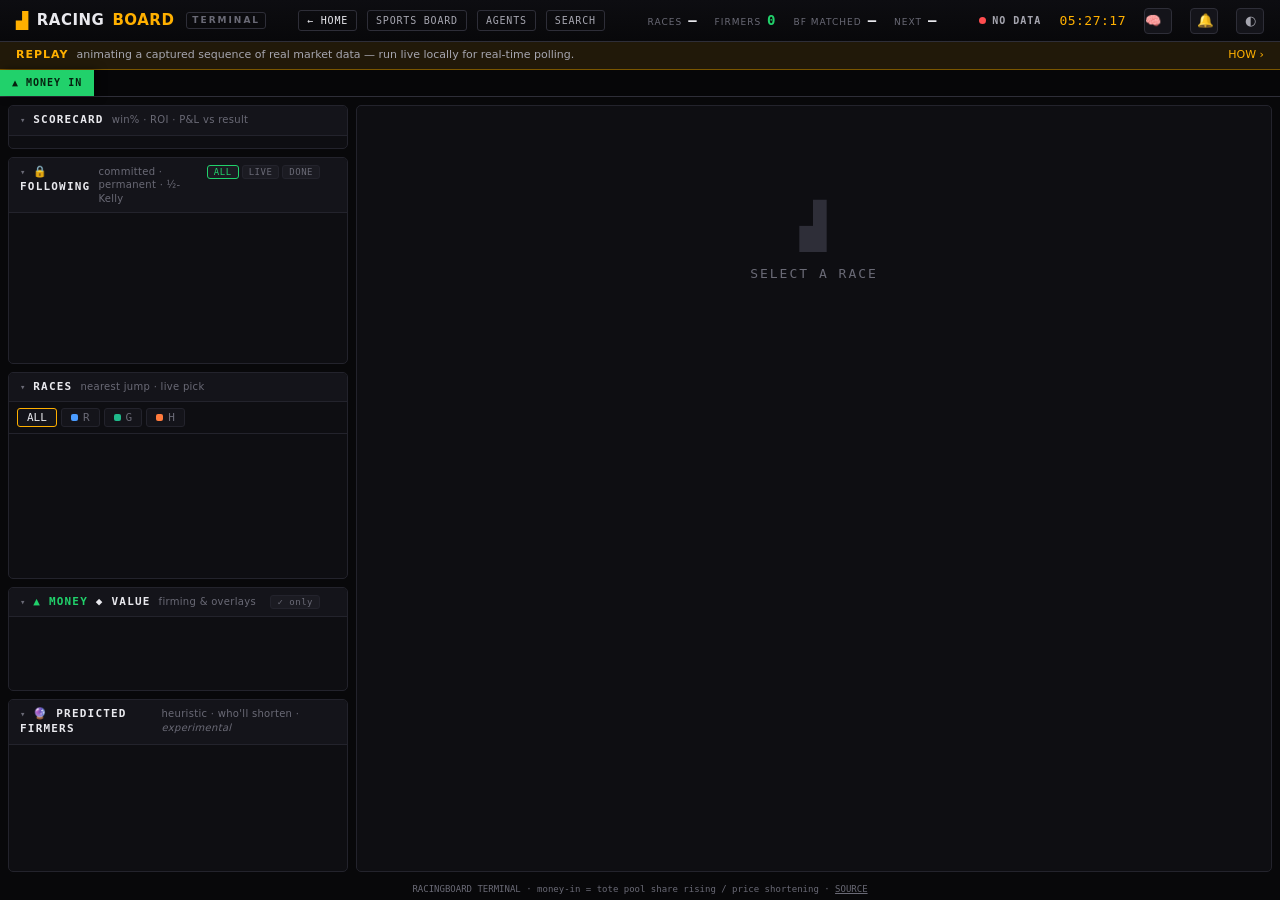
==== commit 5e7d2627: "Betfair-spine fallback: the board survives TAB refusing us This morning TAB's Akamai gate 403'd the " ====
--- a/moneyflow/static/index.html
+++ b/moneyflow/static/index.html
@@ -11,6 +11,12 @@
 <body>
   <div class="topbar">
     <div class="brand"><span class="logo">▟</span> RACING<span class="accent">BOARD</span><span class="term">TERMINAL</span></div>
+    <nav class="sitelinks" aria-label="Site">
+      <a href="https://sportsdata-ai.com/" class="back">← HOME</a>
+      <a href="https://sportsdata-ai.com/sports/">SPORTS BOARD</a>
+      <a href="https://sportsdata-ai.com/agents.html" class="opt">AGENTS</a>
+      <a href="https://sportsdata-ai.com/search.html" class="opt">SEARCH</a>
+    </nav>
     <div class="spacer"></div>
     <span class="stat-inline"><label>RACES</label><b id="s-races">–</b></span>
     <span class="stat-inline"><label>FIRMERS</label><b id="s-firmers" class="up">–</b></span>
--- a/moneyflow/static/styles.css
+++ b/moneyflow/static/styles.css
@@ -368,3 +368,9 @@
 
 footer { text-align: center; color: var(--muted); font-size: 9px; font-family: var(--mono); padding: 3px 0 5px; flex: 0 0 auto; }
 footer a { color: var(--muted); }
+
+.sitelinks{display:inline-flex;gap:10px;margin-left:14px;align-items:center}
+.sitelinks a{font-family:var(--mono);font-size:10px;letter-spacing:.08em;color:var(--ink2);text-decoration:none;padding:3px 8px;border:1px solid var(--line2);border-radius:3px}
+.sitelinks a:hover{color:var(--ink);border-color:var(--blue)}
+.sitelinks a.back{color:var(--blue)}
+@media(max-width:900px){.sitelinks a.opt{display:none}}
